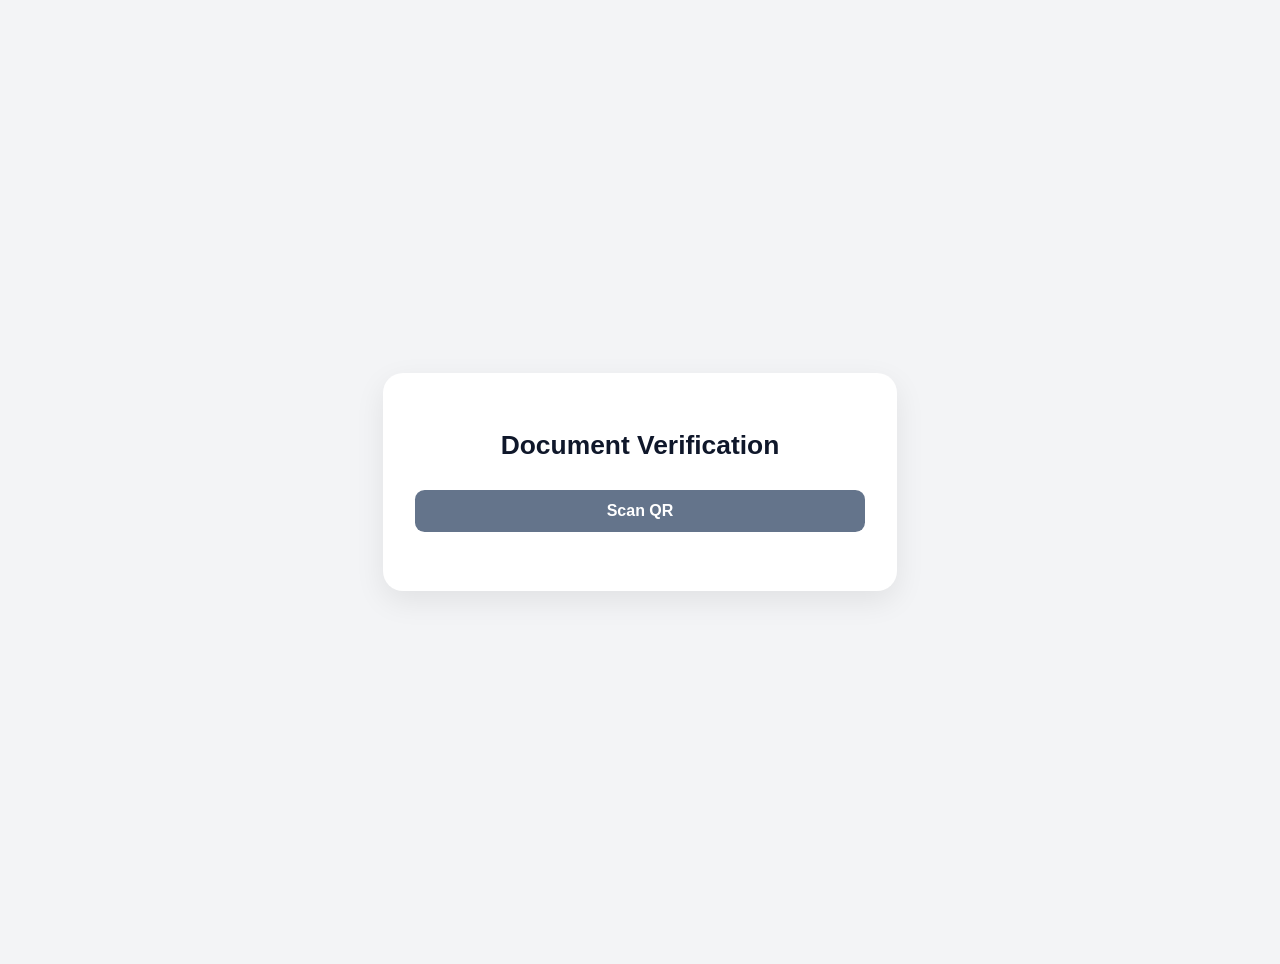
==== scan_me/www/verify_document/index.html @ d89ab0aa "correct qr scanning" ====
<!DOCTYPE html>
<html>
<head>
    <meta charset="utf-8">
    <title>Document Verification</title>
    <link rel="stylesheet" href="verify_document.css">
    <script src="/assets/scan_me/js/html5-qrcode.min.js"></script>
</head>

<body>
    <div class="page-wrapper">
        <div class="card">
            <h2 class="title">Document Verification</h2>

            <input id="uuid_input" type="text" class="input-box" hidden=1 placeholder="Enter or Scan UUID">

            <div class="button-row">
                <button id="scan_btn" class="btn secondary">Scan QR</button>
            </div>

            <div id="camera_container" class="camera-box"></div>

            <div id="result_box" class="result-box"></div>
        </div>
    </div>

    <script src="verify_document.js"></script>
</body>
</html>
---- scan_me/www/verify_document/verify_document.css ----
body {
    margin: 0;
    padding: 0;
    background: #f3f4f6;
    font-family: "Inter", "Segoe UI", sans-serif;
    color: #1f2937;
}

.page-wrapper {
    display: flex;
    justify-content: center;
    align-items: center;
    padding: 2rem;
    min-height: 100vh;
}

.card {
    width: 100%;
    max-width: 450px;
    background: #ffffff;
    border-radius: 1.25rem;
    padding: 2.2rem 2rem;
    box-shadow: 0 10px 30px rgba(0,0,0,0.08);
    text-align: center;
}

.card:hover {
    box-shadow: 0 12px 35px rgba(0,0,0,0.1);
}

.title {
    margin-bottom: 1.8rem;
    font-size: 1.65rem;
    font-weight: 700;
    color: #0f172a;
}

.input-box {
    width: 100%;
    box-sizing: border-box;
    padding: 12px 16px;
    border-radius: 0.6rem;
    border: 1px solid #d1d5db;
    font-size: 1rem;
    margin-top: 1rem;
    margin-bottom: 1.5rem;
}

.input-box:focus {
    border-color: #3b82f6;
    box-shadow: 0 0 0 3px rgba(59,130,246,0.25);
    outline: none;
}

.button-row {
    display: flex;
    gap: 12px;
    margin-top: 0.5rem;
}

.btn {
    flex: 1;
    padding: 12px;
    border: none;
    border-radius: 0.6rem;
    background: #3b82f6;
    color: #ffffff;
    font-size: 1rem;
    font-weight: 600;
    cursor: pointer;
    transition: 0.25s ease;
}

.btn:hover {
    background: #2563eb;
}

.btn.secondary {
    background: #64748b;
}

.btn.secondary:hover {
    background: #475569;
}

.camera-box {
    margin-top: 1.5rem;
}

.result-box {
    margin-top: 1.5rem;
}

.result {
    padding: 1rem;
    border-radius: 0.75rem;
    font-weight: 600;
    font-size: 0.95rem;
}

.success {
    background: #d1fae5;
    color: #065f46;
    border: 1px solid #a7f3d0;
}

.error {
    background: #fee2e2;
    color: #991b1b;
    border: 1px solid #fecaca;
}
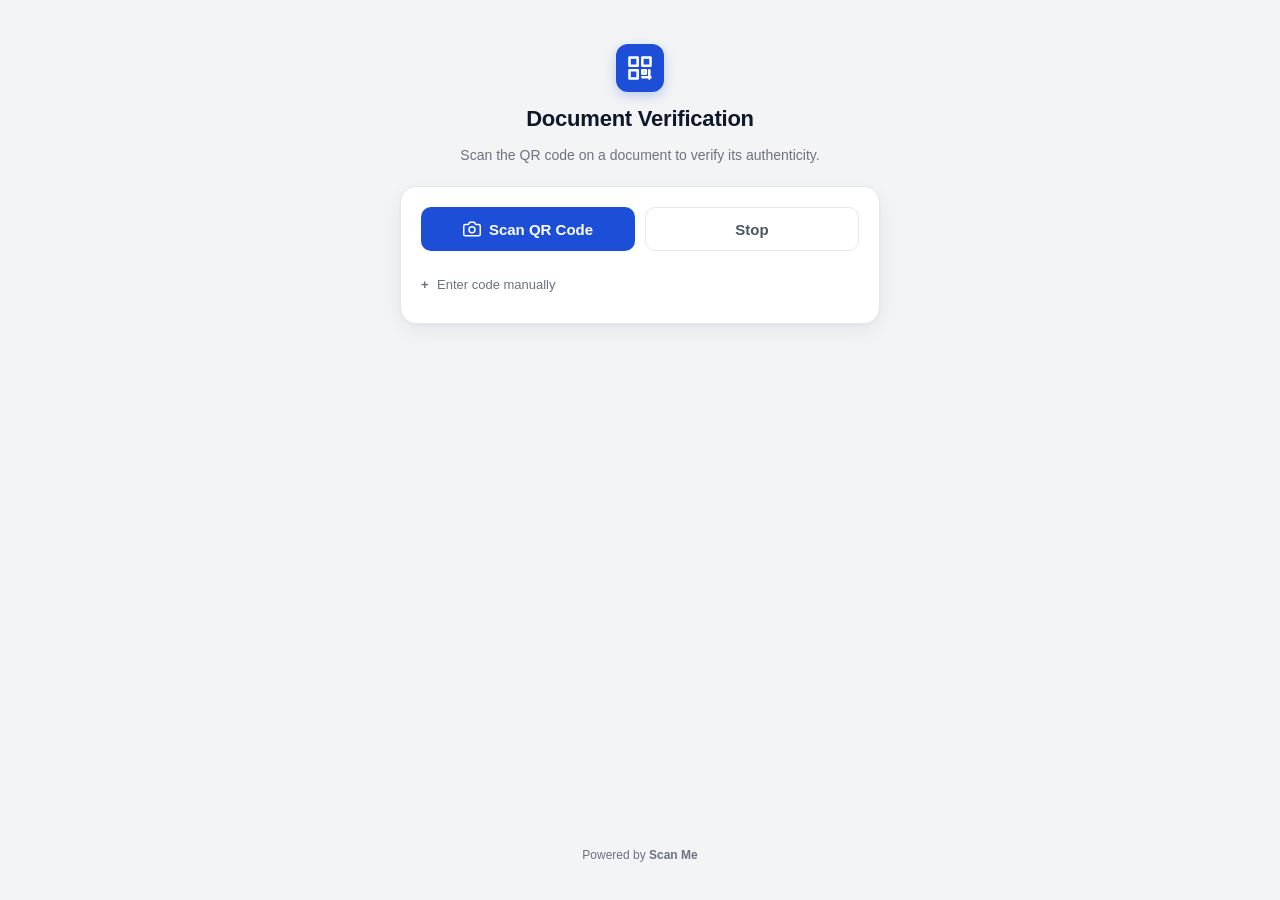
==== commit 9219d59a: "added pdf generation feature" ====
--- a/scan_me/www/verify_document/index.html
+++ b/scan_me/www/verify_document/index.html
@@ -1,29 +1,106 @@
 <!DOCTYPE html>
-<html>
+<html lang="en">
 <head>
     <meta charset="utf-8">
-    <title>Document Verification</title>
+    <meta name="viewport" content="width=device-width, initial-scale=1, viewport-fit=cover">
+    <meta name="theme-color" content="#1d4ed8">
+    <meta name="robots" content="noindex">
+    <title>Verify Document</title>
     <link rel="stylesheet" href="verify_document.css">
-    <script src="/assets/scan_me/js/html5-qrcode.min.js"></script>
+    <script src="/assets/scan_me/js/html5-qrcode.min.js" defer></script>
 </head>
+<body>
+    <main class="page" role="main">
+        <header class="brand">
+            <div class="brand-mark" aria-hidden="true">
+                <svg viewBox="0 0 24 24" width="28" height="28" fill="none" stroke="currentColor" stroke-width="2.2" stroke-linecap="round" stroke-linejoin="round">
+                    <rect x="3" y="3" width="7" height="7"></rect>
+                    <rect x="14" y="3" width="7" height="7"></rect>
+                    <rect x="3" y="14" width="7" height="7"></rect>
+                    <path d="M14 14h3v3h-3zM20 14v7M14 20h7"></path>
+                </svg>
+            </div>
+            <h1>Document Verification</h1>
+            <p class="subtitle">Scan the QR code on a document to verify its authenticity.</p>
+        </header>
 
-<body>
-    <div class="page-wrapper">
-        <div class="card">
-            <h2 class="title">Document Verification</h2>
+        <section class="card" aria-labelledby="scan-heading">
+            <h2 id="scan-heading" class="sr-only">Scan or enter code</h2>
 
-            <input id="uuid_input" type="text" class="input-box" hidden=1 placeholder="Enter or Scan UUID">
+            <div id="scanner-wrap" class="scanner-wrap" aria-live="polite"></div>
 
-            <div class="button-row">
-                <button id="scan_btn" class="btn secondary">Scan QR</button>
+            <div class="action-row">
+                <button id="scan-btn" class="btn btn-primary" type="button">
+                    <svg viewBox="0 0 24 24" width="18" height="18" fill="none" stroke="currentColor" stroke-width="2" stroke-linecap="round" stroke-linejoin="round" aria-hidden="true">
+                        <path d="M23 19a2 2 0 0 1-2 2H3a2 2 0 0 1-2-2V8a2 2 0 0 1 2-2h4l2-3h6l2 3h4a2 2 0 0 1 2 2z"></path>
+                        <circle cx="12" cy="13" r="4"></circle>
+                    </svg>
+                    <span id="scan-btn-label">Scan QR Code</span>
+                </button>
+                <button id="stop-btn" class="btn btn-ghost" type="button" hidden>Stop</button>
             </div>
 
-            <div id="camera_container" class="camera-box"></div>
+            <details class="manual-entry">
+                <summary>Enter code manually</summary>
+                <form id="manual-form" class="manual-form" novalidate>
+                    <input id="uuid-input" type="text" class="input" placeholder="Paste or type the code" autocomplete="off" spellcheck="false">
+                    <button class="btn btn-secondary" type="submit">Verify</button>
+                </form>
+            </details>
+        </section>
 
-            <div id="result_box" class="result-box"></div>
+        <section id="result" class="result" role="status" aria-live="polite" hidden></section>
+
+        <footer class="foot">
+            <p>Powered by <strong>Scan Me</strong></p>
+        </footer>
+    </main>
+
+    <template id="tpl-verified">
+        <div class="state state-ok">
+            <div class="state-icon" aria-hidden="true">
+                <svg viewBox="0 0 24 24" width="32" height="32" fill="none" stroke="currentColor" stroke-width="2.5" stroke-linecap="round" stroke-linejoin="round">
+                    <polyline points="20 6 9 17 4 12"></polyline>
+                </svg>
+            </div>
+            <h3 class="state-title">Document Authentic</h3>
+            <p class="state-message"></p>
+            <dl class="details"></dl>
+            <button class="btn btn-ghost again" type="button">Scan another</button>
         </div>
-    </div>
+    </template>
 
-    <script src="verify_document.js"></script>
+    <template id="tpl-tampered">
+        <div class="state state-warn">
+            <div class="state-icon" aria-hidden="true">
+                <svg viewBox="0 0 24 24" width="32" height="32" fill="none" stroke="currentColor" stroke-width="2.5" stroke-linecap="round" stroke-linejoin="round">
+                    <path d="M10.29 3.86L1.82 18a2 2 0 0 0 1.71 3h16.94a2 2 0 0 0 1.71-3L13.71 3.86a2 2 0 0 0-3.42 0z"></path>
+                    <line x1="12" y1="9" x2="12" y2="13"></line>
+                    <line x1="12" y1="17" x2="12.01" y2="17"></line>
+                </svg>
+            </div>
+            <h3 class="state-title">Signature Invalidated</h3>
+            <p class="state-message"></p>
+            <dl class="details"></dl>
+            <button class="btn btn-ghost again" type="button">Scan another</button>
+        </div>
+    </template>
+
+    <template id="tpl-invalid">
+        <div class="state state-muted">
+            <div class="state-icon" aria-hidden="true">
+                <svg viewBox="0 0 24 24" width="32" height="32" fill="none" stroke="currentColor" stroke-width="2.5" stroke-linecap="round" stroke-linejoin="round">
+                    <circle cx="12" cy="12" r="10"></circle>
+                    <line x1="12" y1="8" x2="12" y2="12"></line>
+                    <line x1="12" y1="16" x2="12.01" y2="16"></line>
+                </svg>
+            </div>
+            <h3 class="state-title">Not Recognised</h3>
+            <p class="state-message"></p>
+            <button class="btn btn-ghost again" type="button">Try again</button>
+        </div>
+    </template>
+
+    <script src="verify_document.js" defer></script>
 </body>
 </html>
--- a/scan_me/www/verify_document/verify_document.css
+++ b/scan_me/www/verify_document/verify_document.css
@@ -1,111 +1,304 @@
-body {
+:root {
+    --bg: #f3f4f6;
+    --surface: #ffffff;
+    --text: #0f172a;
+    --text-dim: #4b5563;
+    --text-muted: #6b7280;
+    --border: #e5e7eb;
+    --border-strong: #d1d5db;
+    --primary: #1d4ed8;
+    --primary-hover: #1e40af;
+    --ok: #16a34a;
+    --ok-bg: #f0fdf4;
+    --ok-border: #86efac;
+    --warn: #d97706;
+    --warn-bg: #fffbeb;
+    --warn-border: #fcd34d;
+    --muted: #6b7280;
+    --muted-bg: #f9fafb;
+    --muted-border: #e5e7eb;
+    --shadow: 0 1px 3px rgba(15, 23, 42, 0.04), 0 8px 24px rgba(15, 23, 42, 0.06);
+}
+
+@media (prefers-color-scheme: dark) {
+    :root {
+        --bg: #0b1220;
+        --surface: #111827;
+        --text: #f9fafb;
+        --text-dim: #cbd5e1;
+        --text-muted: #9ca3af;
+        --border: #1f2937;
+        --border-strong: #334155;
+        --primary: #60a5fa;
+        --primary-hover: #93c5fd;
+        --ok: #22c55e;
+        --ok-bg: rgba(34, 197, 94, 0.12);
+        --ok-border: rgba(34, 197, 94, 0.35);
+        --warn: #f59e0b;
+        --warn-bg: rgba(245, 158, 11, 0.12);
+        --warn-border: rgba(245, 158, 11, 0.35);
+        --muted-bg: rgba(148, 163, 184, 0.08);
+        --muted-border: rgba(148, 163, 184, 0.25);
+        --shadow: 0 1px 3px rgba(0, 0, 0, 0.4), 0 8px 24px rgba(0, 0, 0, 0.4);
+    }
+}
+
+* { box-sizing: border-box; }
+
+html, body {
     margin: 0;
     padding: 0;
-    background: #f3f4f6;
-    font-family: "Inter", "Segoe UI", sans-serif;
-    color: #1f2937;
-}
-
-.page-wrapper {
+    background: var(--bg);
+    color: var(--text);
+    font-family: -apple-system, BlinkMacSystemFont, "Segoe UI", Roboto, "Helvetica Neue",
+        Arial, "Noto Sans", sans-serif;
+    line-height: 1.5;
+    -webkit-font-smoothing: antialiased;
+    min-height: 100vh;
+}
+
+.sr-only {
+    position: absolute;
+    width: 1px; height: 1px;
+    padding: 0; margin: -1px;
+    overflow: hidden; clip: rect(0, 0, 0, 0);
+    white-space: nowrap; border: 0;
+}
+
+.page {
+    max-width: 520px;
+    margin: 0 auto;
+    padding: 32px 20px 24px;
     display: flex;
-    justify-content: center;
+    flex-direction: column;
+    gap: 20px;
+    min-height: 100vh;
+}
+
+/* Brand header */
+.brand {
+    text-align: center;
+    display: flex;
+    flex-direction: column;
     align-items: center;
-    padding: 2rem;
-    min-height: 100vh;
-}
-
+    gap: 10px;
+    padding-top: 12px;
+}
+.brand-mark {
+    width: 48px; height: 48px;
+    border-radius: 12px;
+    background: var(--primary);
+    color: #fff;
+    display: grid; place-items: center;
+    box-shadow: 0 4px 12px rgba(29, 78, 216, 0.25);
+}
+.brand h1 {
+    font-size: 22px;
+    font-weight: 700;
+    margin: 0;
+    letter-spacing: -0.01em;
+}
+.subtitle {
+    margin: 0;
+    color: var(--text-muted);
+    font-size: 14px;
+}
+
+/* Card */
 .card {
+    background: var(--surface);
+    border: 1px solid var(--border);
+    border-radius: 16px;
+    padding: 20px;
+    box-shadow: var(--shadow);
+}
+
+.scanner-wrap {
     width: 100%;
-    max-width: 450px;
-    background: #ffffff;
-    border-radius: 1.25rem;
-    padding: 2.2rem 2rem;
-    box-shadow: 0 10px 30px rgba(0,0,0,0.08);
-    text-align: center;
-}
-
-.card:hover {
-    box-shadow: 0 12px 35px rgba(0,0,0,0.1);
-}
-
-.title {
-    margin-bottom: 1.8rem;
-    font-size: 1.65rem;
-    font-weight: 700;
-    color: #0f172a;
-}
-
-.input-box {
-    width: 100%;
-    box-sizing: border-box;
-    padding: 12px 16px;
-    border-radius: 0.6rem;
-    border: 1px solid #d1d5db;
-    font-size: 1rem;
-    margin-top: 1rem;
-    margin-bottom: 1.5rem;
-}
-
-.input-box:focus {
-    border-color: #3b82f6;
-    box-shadow: 0 0 0 3px rgba(59,130,246,0.25);
-    outline: none;
-}
-
-.button-row {
+    min-height: 0;
+    border-radius: 12px;
+    overflow: hidden;
+    background: #000;
+    margin-bottom: 0;
+    transition: min-height 0.2s ease;
+}
+.scanner-wrap.active { min-height: 260px; margin-bottom: 16px; }
+.scanner-wrap video { width: 100% !important; border-radius: 12px; display: block; }
+
+.action-row {
     display: flex;
-    gap: 12px;
-    margin-top: 0.5rem;
+    gap: 10px;
 }
 
 .btn {
     flex: 1;
-    padding: 12px;
-    border: none;
-    border-radius: 0.6rem;
-    background: #3b82f6;
-    color: #ffffff;
-    font-size: 1rem;
+    display: inline-flex;
+    align-items: center;
+    justify-content: center;
+    gap: 8px;
+    padding: 12px 16px;
+    border: 1px solid transparent;
+    border-radius: 10px;
+    font-size: 15px;
     font-weight: 600;
+    font-family: inherit;
     cursor: pointer;
-    transition: 0.25s ease;
-}
-
-.btn:hover {
-    background: #2563eb;
-}
-
-.btn.secondary {
-    background: #64748b;
-}
-
-.btn.secondary:hover {
-    background: #475569;
-}
-
-.camera-box {
-    margin-top: 1.5rem;
-}
-
-.result-box {
-    margin-top: 1.5rem;
-}
-
-.result {
-    padding: 1rem;
-    border-radius: 0.75rem;
+    transition: background 0.15s ease, border-color 0.15s ease, transform 0.1s ease;
+    text-decoration: none;
+}
+.btn:active { transform: translateY(1px); }
+.btn-primary {
+    background: var(--primary);
+    color: white;
+}
+.btn-primary:hover { background: var(--primary-hover); }
+.btn-secondary {
+    background: var(--surface);
+    color: var(--text);
+    border-color: var(--border-strong);
+}
+.btn-secondary:hover { background: var(--muted-bg); }
+.btn-ghost {
+    background: transparent;
+    color: var(--text-dim);
+    border-color: var(--border);
+}
+.btn-ghost:hover { background: var(--muted-bg); color: var(--text); }
+
+.manual-entry {
+    margin-top: 16px;
+}
+.manual-entry summary {
+    cursor: pointer;
+    padding: 8px 0;
+    font-size: 13px;
+    color: var(--text-muted);
+    list-style: none;
+    user-select: none;
+}
+.manual-entry summary::before {
+    content: "+";
+    display: inline-block;
+    width: 16px;
+    color: var(--text-muted);
+    font-weight: bold;
+}
+.manual-entry[open] summary::before { content: "−"; }
+
+.manual-form {
+    display: flex;
+    gap: 8px;
+    margin-top: 8px;
+}
+.manual-form .btn { flex: 0 0 auto; padding-left: 20px; padding-right: 20px; }
+
+.input {
+    flex: 1;
+    padding: 10px 14px;
+    font-family: inherit;
+    font-size: 14px;
+    background: var(--surface);
+    color: var(--text);
+    border: 1px solid var(--border-strong);
+    border-radius: 10px;
+    outline: none;
+    transition: border-color 0.15s ease, box-shadow 0.15s ease;
+}
+.input:focus {
+    border-color: var(--primary);
+    box-shadow: 0 0 0 3px rgba(29, 78, 216, 0.15);
+}
+
+/* Result states */
+.result { animation: slide-in 0.25s ease; }
+@keyframes slide-in {
+    from { opacity: 0; transform: translateY(8px); }
+    to { opacity: 1; transform: translateY(0); }
+}
+
+.state {
+    border-radius: 16px;
+    padding: 24px 20px;
+    text-align: center;
+    border: 1px solid;
+}
+.state-ok {
+    background: var(--ok-bg);
+    border-color: var(--ok-border);
+    color: var(--ok);
+}
+.state-warn {
+    background: var(--warn-bg);
+    border-color: var(--warn-border);
+    color: var(--warn);
+}
+.state-muted {
+    background: var(--muted-bg);
+    border-color: var(--muted-border);
+    color: var(--muted);
+}
+.state-icon {
+    width: 64px; height: 64px;
+    margin: 0 auto 12px;
+    border-radius: 50%;
+    background: var(--surface);
+    display: grid; place-items: center;
+    box-shadow: 0 2px 8px rgba(15, 23, 42, 0.08);
+}
+.state-title {
+    margin: 0 0 6px;
+    font-size: 20px;
+    font-weight: 700;
+    color: var(--text);
+    letter-spacing: -0.01em;
+}
+.state-message {
+    margin: 0 0 16px;
+    color: var(--text-dim);
+    font-size: 14px;
+    line-height: 1.5;
+}
+
+/* Details dl */
+.details {
+    margin: 0;
+    padding: 16px;
+    background: var(--surface);
+    border-radius: 10px;
+    text-align: left;
+    font-size: 13px;
+    color: var(--text);
+    display: grid;
+    grid-template-columns: auto 1fr;
+    gap: 6px 12px;
+    border: 1px solid var(--border);
+}
+.details dt {
     font-weight: 600;
-    font-size: 0.95rem;
-}
-
-.success {
-    background: #d1fae5;
-    color: #065f46;
-    border: 1px solid #a7f3d0;
-}
-
-.error {
-    background: #fee2e2;
-    color: #991b1b;
-    border: 1px solid #fecaca;
-}
+    color: var(--text-muted);
+    white-space: nowrap;
+}
+.details dd {
+    margin: 0;
+    word-break: break-word;
+    font-family: ui-monospace, SFMono-Regular, Menlo, Consolas, monospace;
+    font-size: 12.5px;
+}
+.details dd.plain { font-family: inherit; font-size: 13px; }
+
+.again {
+    margin-top: 16px;
+    width: auto;
+    flex: 0 0 auto;
+    padding-left: 20px;
+    padding-right: 20px;
+}
+
+.foot {
+    text-align: center;
+    font-size: 12px;
+    color: var(--text-muted);
+    margin-top: auto;
+    padding-top: 8px;
+}
+.foot a { color: var(--text-muted); }
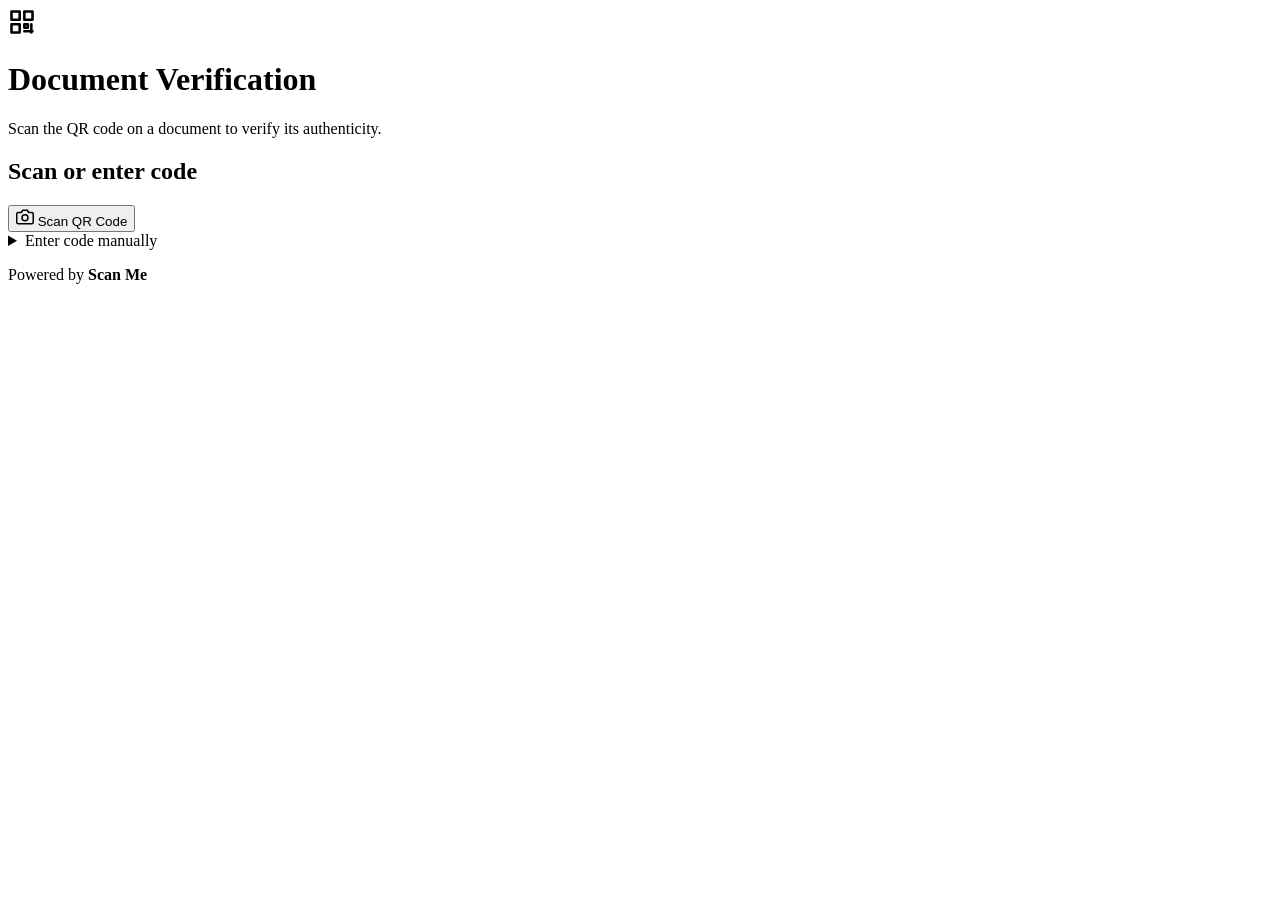
==== commit b6300b44: "Fix verify page CSS/JS 404" ====
--- a/scan_me/www/verify_document/index.html
+++ b/scan_me/www/verify_document/index.html
@@ -5,8 +5,25 @@
     <meta name="viewport" content="width=device-width, initial-scale=1, viewport-fit=cover">
     <meta name="theme-color" content="#1d4ed8">
     <meta name="robots" content="noindex">
+    <!--
+        CSP lock-down for a public, unauthenticated page. The client renders every
+        server-supplied field via .textContent (no innerHTML), so XSS isn't an
+        active risk today — this policy is defense-in-depth so a future edit that
+        accidentally switches to innerHTML can't escalate, and so any third-party
+        script that gets injected (e.g. via a browser extension or HTML cache
+        poisoning) can't exfiltrate scanned UUIDs to an external endpoint.
+        data: is allowed for img-src because the scanner libs emit data URIs.
+        frame-ancestors is omitted — it cannot be set via <meta> and this page
+        isn't a high-value clickjacking target.
+    -->
+    <meta http-equiv="Content-Security-Policy" content="default-src 'self'; script-src 'self'; style-src 'self'; img-src 'self' data:; connect-src 'self'; font-src 'self' data:; form-action 'self'; base-uri 'self'; object-src 'none'">
+    <!--
+        no-referrer so a scanned UUID never leaks to any third-party origin the
+        user might click through to from the verify page.
+    -->
+    <meta name="referrer" content="no-referrer">
     <title>Verify Document</title>
-    <link rel="stylesheet" href="verify_document.css">
+    <link rel="stylesheet" href="/verify_document/verify_document.css">
     <script src="/assets/scan_me/js/html5-qrcode.min.js" defer></script>
 </head>
 <body>
@@ -101,6 +118,6 @@
         </div>
     </template>
 
-    <script src="verify_document.js" defer></script>
+    <script src="/verify_document/verify_document.js" defer></script>
 </body>
 </html>
